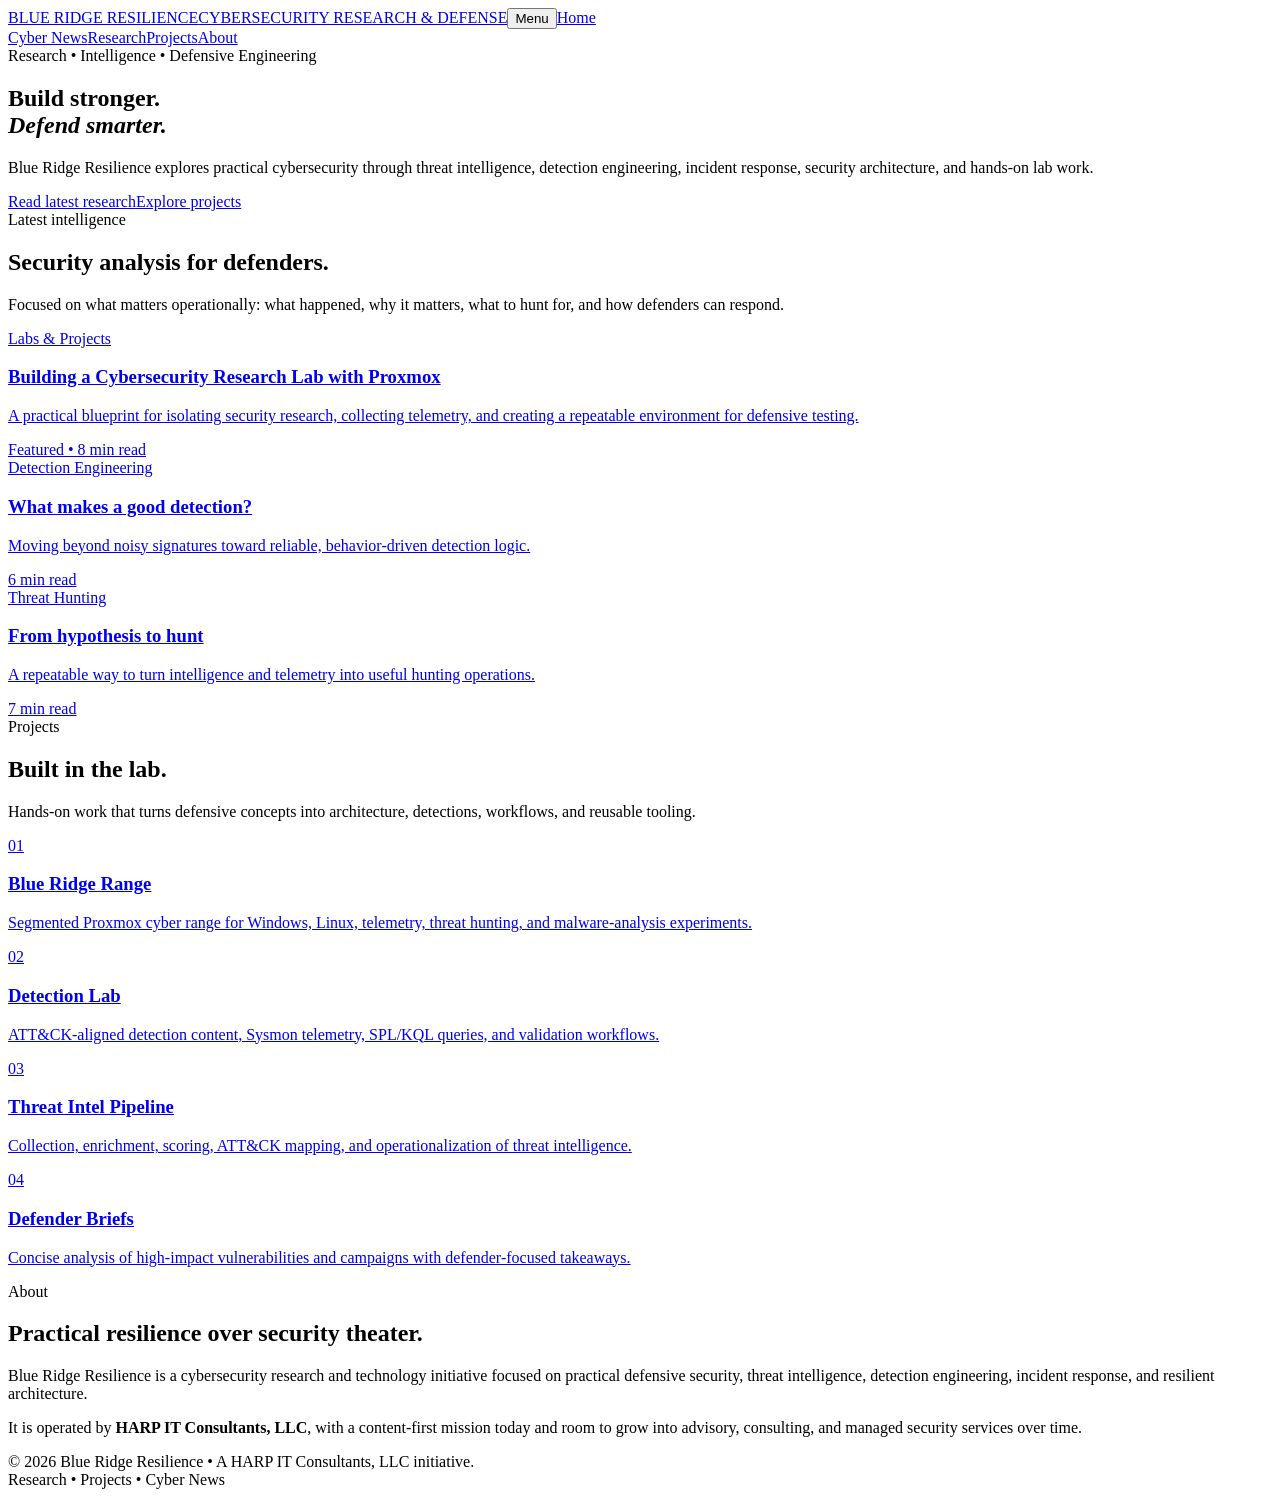
==== public/index.html @ 3194c6e3 "navupdate Updated some navigation pages." ====
<!doctype html><html lang="en"><head><meta charset="utf-8"><meta name="viewport" content="width=device-width,initial-scale=1"><meta name="description" content="Blue Ridge Resilience — cybersecurity research, threat intelligence, defensive engineering, and practical security projects."><title>Blue Ridge Resilience</title><link rel="stylesheet" href="/styles.css"></head><body>
<header class="site-header"><div class="wrap nav"><a class="brand" href="/">BLUE RIDGE RESILIENCE<span>CYBERSECURITY RESEARCH & DEFENSE</span></a><button class="menu-btn">Menu</button><a href="/">Home</a><nav class="nav-links"><a href="/blog/">Cyber News</a><a href="/blog/">Research</a><a href="/projects/">Projects</a><a href="#about">About</a></nav></div></header>
<main><section class="hero"><div class="wrap"><div class="eyebrow">Research • Intelligence • Defensive Engineering</div><h1>Build stronger.<br><em>Defend smarter.</em></h1><p>Blue Ridge Resilience explores practical cybersecurity through threat intelligence, detection engineering, incident response, security architecture, and hands-on lab work.</p><div class="actions"><a class="btn primary" href="/blog/">Read latest research</a><a class="btn" href="/projects/">Explore projects</a></div></div></section>
<section class="section"><div class="wrap"><div class="section-head"><div><div class="kicker">Latest intelligence</div><h2>Security analysis for defenders.</h2></div><p>Focused on what matters operationally: what happened, why it matters, what to hunt for, and how defenders can respond.</p></div><div class="feature"><a class="card feature-main" href="/blog/proxmox-cyber-lab.html"><span class="tag">Labs & Projects</span><h3>Building a Cybersecurity Research Lab with Proxmox</h3><p>A practical blueprint for isolating security research, collecting telemetry, and creating a repeatable environment for defensive testing.</p><div class="meta">Featured • 8 min read</div></a><div class="feature-side"><a class="card" href="/blog/detection-engineering.html"><span class="tag">Detection Engineering</span><h3>What makes a good detection?</h3><p>Moving beyond noisy signatures toward reliable, behavior-driven detection logic.</p><div class="meta">6 min read</div></a><a class="card" href="/blog/threat-hunting.html"><span class="tag">Threat Hunting</span><h3>From hypothesis to hunt</h3><p>A repeatable way to turn intelligence and telemetry into useful hunting operations.</p><div class="meta">7 min read</div></a></div></div></div></section>
<section class="section"><div class="wrap"><div class="section-head"><div><div class="kicker">Projects</div><h2>Built in the lab.</h2></div><p>Hands-on work that turns defensive concepts into architecture, detections, workflows, and reusable tooling.</p></div><div class="project-list"><a class="project" href="/projects/"><div class="num">01</div><h3>Blue Ridge Range</h3><p>Segmented Proxmox cyber range for Windows, Linux, telemetry, threat hunting, and malware-analysis experiments.</p></a><a class="project" href="/projects/"><div class="num">02</div><h3>Detection Lab</h3><p>ATT&CK-aligned detection content, Sysmon telemetry, SPL/KQL queries, and validation workflows.</p></a><a class="project" href="/projects/"><div class="num">03</div><h3>Threat Intel Pipeline</h3><p>Collection, enrichment, scoring, ATT&CK mapping, and operationalization of threat intelligence.</p></a><a class="project" href="/projects/"><div class="num">04</div><h3>Defender Briefs</h3><p>Concise analysis of high-impact vulnerabilities and campaigns with defender-focused takeaways.</p></a></div></div></section>
<section class="section about-band" id="about"><div class="wrap about-grid"><div><div class="kicker">About</div><h2>Practical resilience over security theater.</h2></div><div><p>Blue Ridge Resilience is a cybersecurity research and technology initiative focused on practical defensive security, threat intelligence, detection engineering, incident response, and resilient architecture.</p><p>It is operated by <strong>HARP IT Consultants, LLC</strong>, with a content-first mission today and room to grow into advisory, consulting, and managed security services over time.</p></div></div></section></main>
<footer class="footer"><div class="wrap footer-grid"><div>© 2026 Blue Ridge Resilience • A HARP IT Consultants, LLC initiative.</div><div>Research • Projects • Cyber News</div></div></footer><script src="/script.js"></script></body></html>
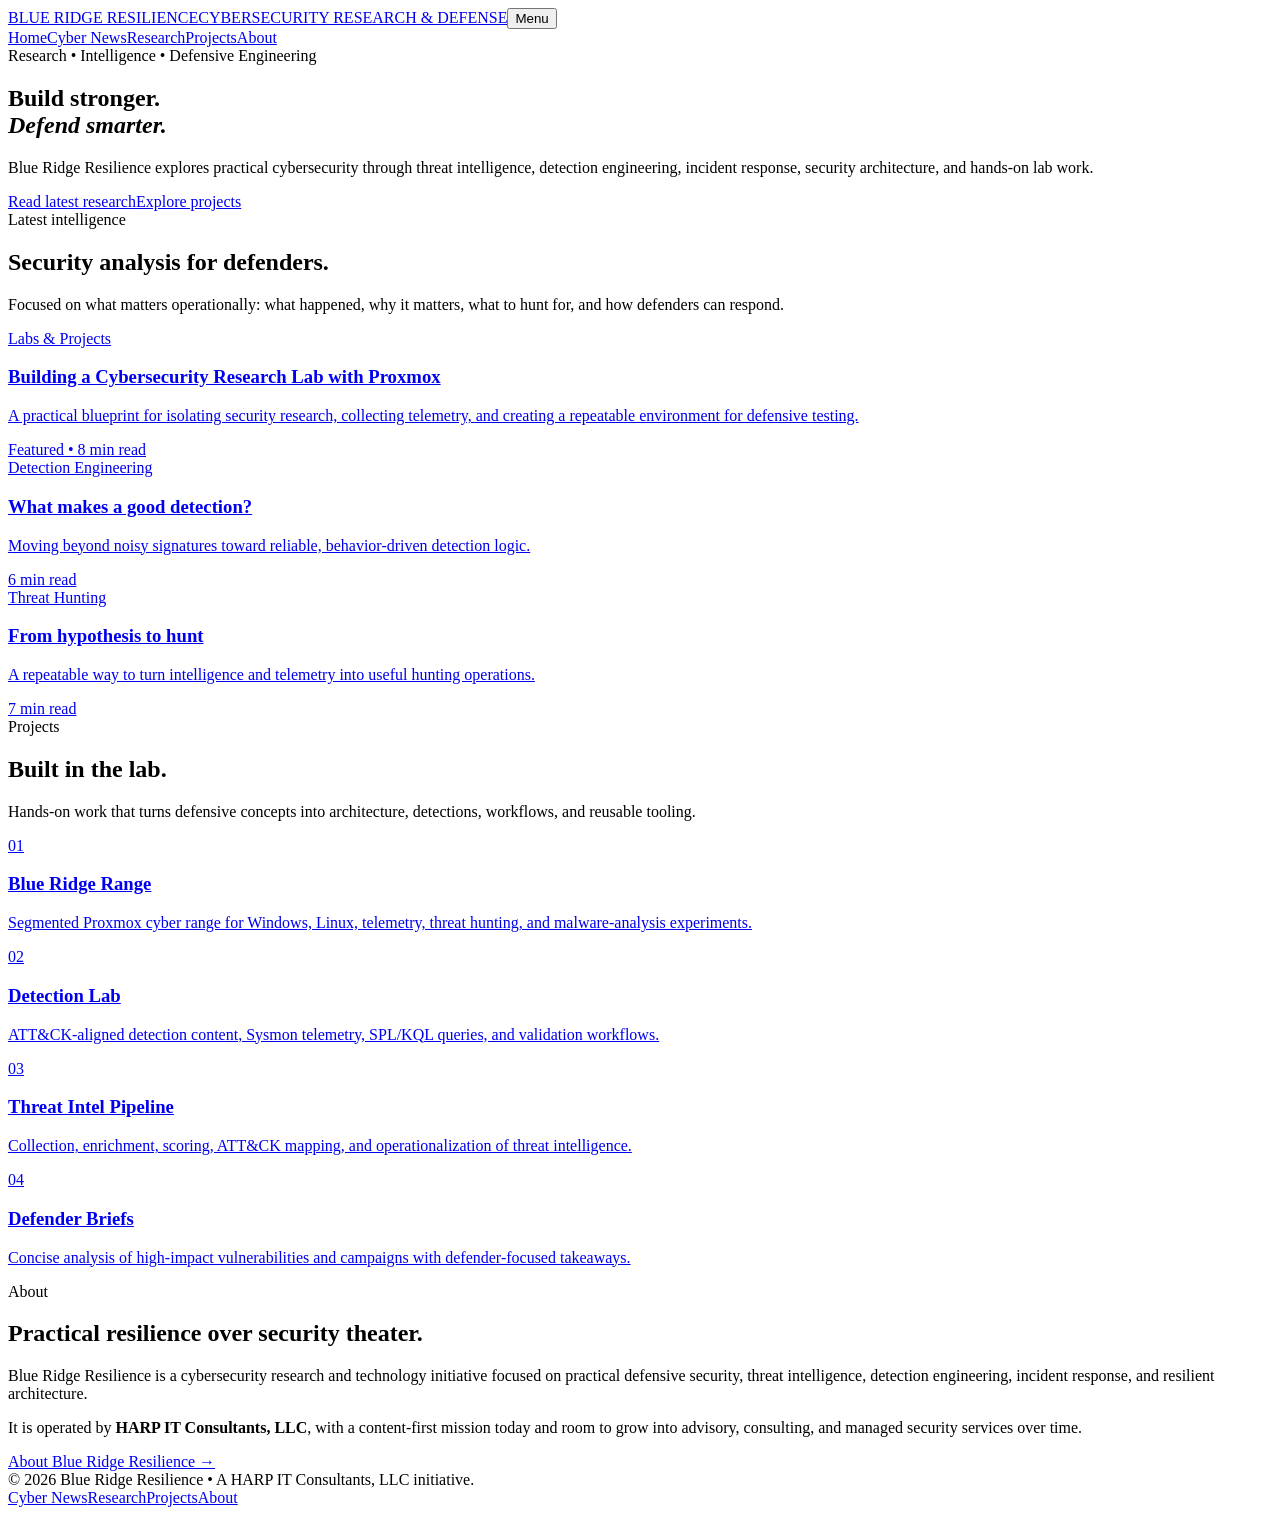
==== commit 0fe61d34: "updating site" ====
--- a/public/index.html
+++ b/public/index.html
@@ -1,7 +1,7 @@
 <!doctype html><html lang="en"><head><meta charset="utf-8"><meta name="viewport" content="width=device-width,initial-scale=1"><meta name="description" content="Blue Ridge Resilience — cybersecurity research, threat intelligence, defensive engineering, and practical security projects."><title>Blue Ridge Resilience</title><link rel="stylesheet" href="/styles.css"></head><body>
-<header class="site-header"><div class="wrap nav"><a class="brand" href="/">BLUE RIDGE RESILIENCE<span>CYBERSECURITY RESEARCH & DEFENSE</span></a><button class="menu-btn">Menu</button><a href="/">Home</a><nav class="nav-links"><a href="/blog/">Cyber News</a><a href="/blog/">Research</a><a href="/projects/">Projects</a><a href="#about">About</a></nav></div></header>
+<header class="site-header"><div class="wrap nav"><a class="brand" href="/">BLUE RIDGE RESILIENCE<span>CYBERSECURITY RESEARCH & DEFENSE</span></a><button class="menu-btn" aria-label="Toggle navigation">Menu</button><nav class="nav-links"><a class="active" href="/">Home</a><a href="/news/">Cyber News</a><a href="/blog/">Research</a><a href="/projects/">Projects</a><a href="/about/">About</a></nav></div></header>
 <main><section class="hero"><div class="wrap"><div class="eyebrow">Research • Intelligence • Defensive Engineering</div><h1>Build stronger.<br><em>Defend smarter.</em></h1><p>Blue Ridge Resilience explores practical cybersecurity through threat intelligence, detection engineering, incident response, security architecture, and hands-on lab work.</p><div class="actions"><a class="btn primary" href="/blog/">Read latest research</a><a class="btn" href="/projects/">Explore projects</a></div></div></section>
 <section class="section"><div class="wrap"><div class="section-head"><div><div class="kicker">Latest intelligence</div><h2>Security analysis for defenders.</h2></div><p>Focused on what matters operationally: what happened, why it matters, what to hunt for, and how defenders can respond.</p></div><div class="feature"><a class="card feature-main" href="/blog/proxmox-cyber-lab.html"><span class="tag">Labs & Projects</span><h3>Building a Cybersecurity Research Lab with Proxmox</h3><p>A practical blueprint for isolating security research, collecting telemetry, and creating a repeatable environment for defensive testing.</p><div class="meta">Featured • 8 min read</div></a><div class="feature-side"><a class="card" href="/blog/detection-engineering.html"><span class="tag">Detection Engineering</span><h3>What makes a good detection?</h3><p>Moving beyond noisy signatures toward reliable, behavior-driven detection logic.</p><div class="meta">6 min read</div></a><a class="card" href="/blog/threat-hunting.html"><span class="tag">Threat Hunting</span><h3>From hypothesis to hunt</h3><p>A repeatable way to turn intelligence and telemetry into useful hunting operations.</p><div class="meta">7 min read</div></a></div></div></div></section>
 <section class="section"><div class="wrap"><div class="section-head"><div><div class="kicker">Projects</div><h2>Built in the lab.</h2></div><p>Hands-on work that turns defensive concepts into architecture, detections, workflows, and reusable tooling.</p></div><div class="project-list"><a class="project" href="/projects/"><div class="num">01</div><h3>Blue Ridge Range</h3><p>Segmented Proxmox cyber range for Windows, Linux, telemetry, threat hunting, and malware-analysis experiments.</p></a><a class="project" href="/projects/"><div class="num">02</div><h3>Detection Lab</h3><p>ATT&CK-aligned detection content, Sysmon telemetry, SPL/KQL queries, and validation workflows.</p></a><a class="project" href="/projects/"><div class="num">03</div><h3>Threat Intel Pipeline</h3><p>Collection, enrichment, scoring, ATT&CK mapping, and operationalization of threat intelligence.</p></a><a class="project" href="/projects/"><div class="num">04</div><h3>Defender Briefs</h3><p>Concise analysis of high-impact vulnerabilities and campaigns with defender-focused takeaways.</p></a></div></div></section>
-<section class="section about-band" id="about"><div class="wrap about-grid"><div><div class="kicker">About</div><h2>Practical resilience over security theater.</h2></div><div><p>Blue Ridge Resilience is a cybersecurity research and technology initiative focused on practical defensive security, threat intelligence, detection engineering, incident response, and resilient architecture.</p><p>It is operated by <strong>HARP IT Consultants, LLC</strong>, with a content-first mission today and room to grow into advisory, consulting, and managed security services over time.</p></div></div></section></main>
-<footer class="footer"><div class="wrap footer-grid"><div>© 2026 Blue Ridge Resilience • A HARP IT Consultants, LLC initiative.</div><div>Research • Projects • Cyber News</div></div></footer><script src="/script.js"></script></body></html>
+<section class="section about-band"><div class="wrap about-grid"><div><div class="kicker">About</div><h2>Practical resilience over security theater.</h2></div><div><p>Blue Ridge Resilience is a cybersecurity research and technology initiative focused on practical defensive security, threat intelligence, detection engineering, incident response, and resilient architecture.</p><p>It is operated by <strong>HARP IT Consultants, LLC</strong>, with a content-first mission today and room to grow into advisory, consulting, and managed security services over time.</p><a class="read-more" href="/about/">About Blue Ridge Resilience →</a></div></div></section></main>
+<footer class="footer"><div class="wrap footer-grid"><div>© 2026 Blue Ridge Resilience • A HARP IT Consultants, LLC initiative.</div><div class="footer-links"><a href="/news/">Cyber News</a><a href="/blog/">Research</a><a href="/projects/">Projects</a><a href="/about/">About</a></div></div></footer><script src="/script.js"></script></body></html>
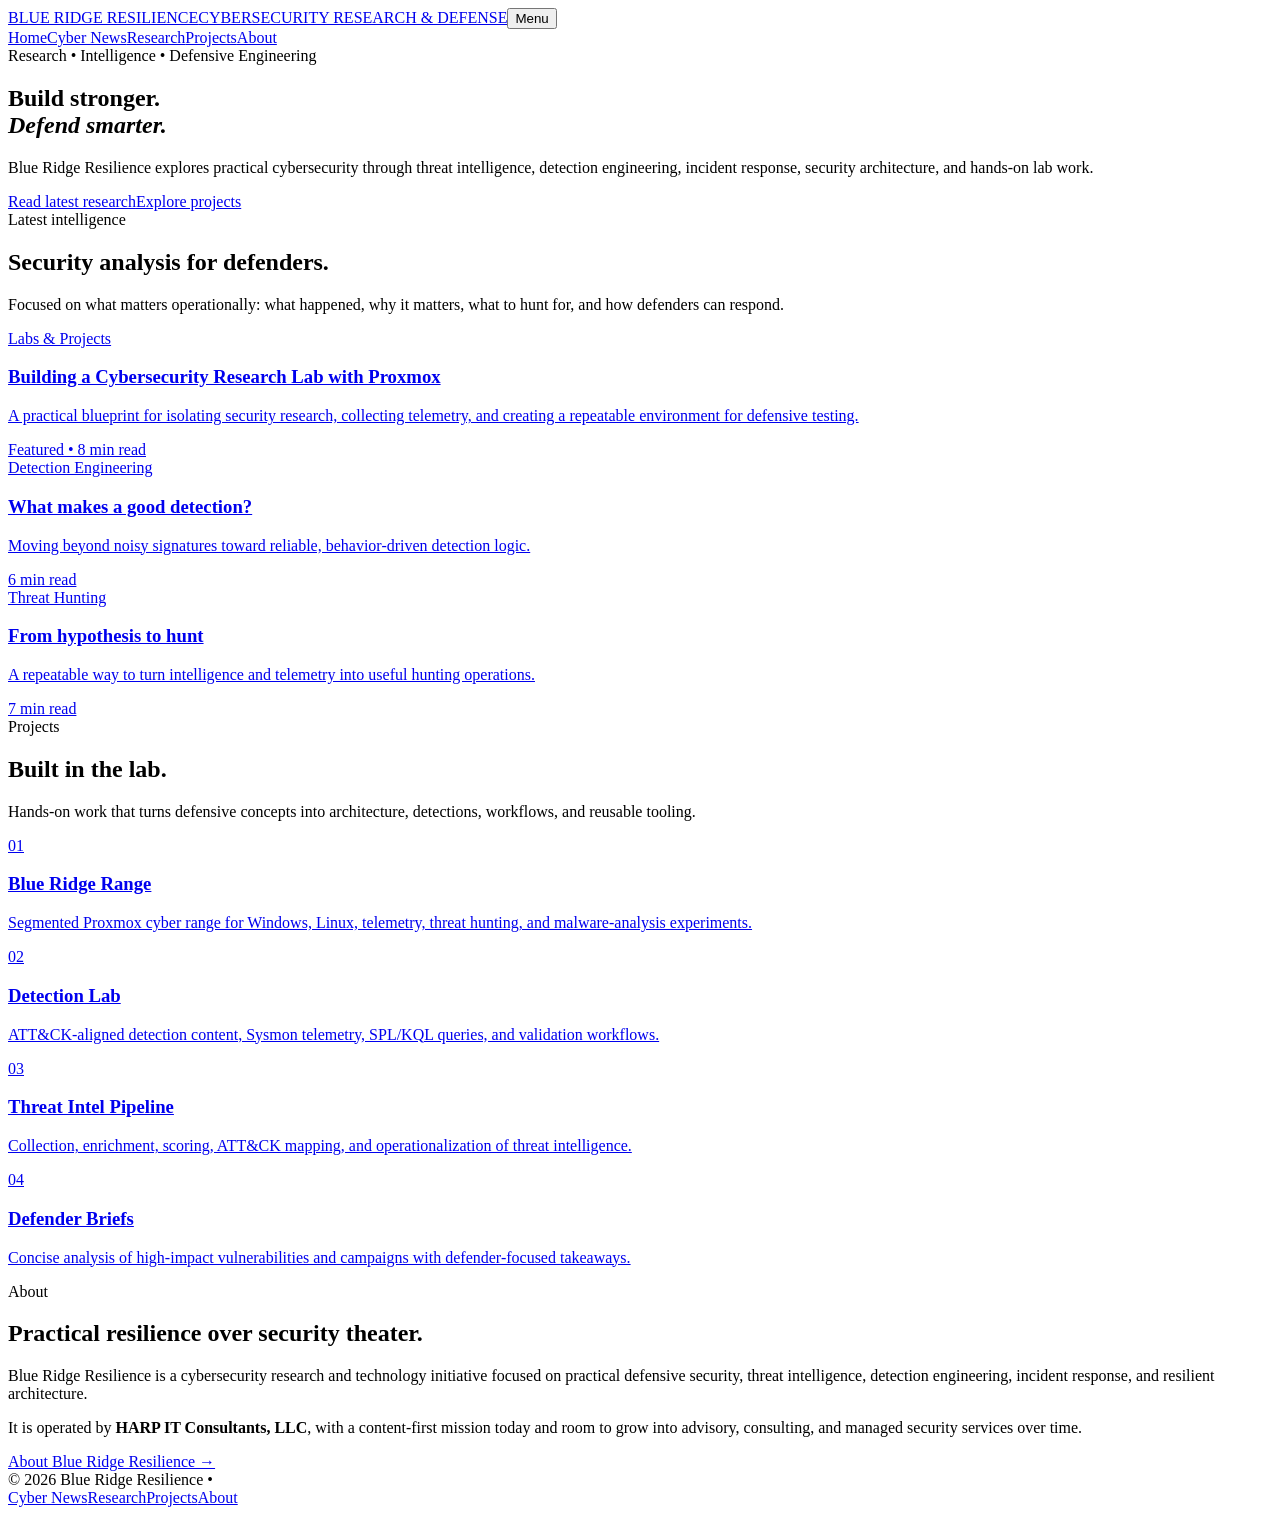
==== commit be25e5f9: "remove Harp" ====
--- a/public/index.html
+++ b/public/index.html
@@ -4,4 +4,4 @@
 <section class="section"><div class="wrap"><div class="section-head"><div><div class="kicker">Latest intelligence</div><h2>Security analysis for defenders.</h2></div><p>Focused on what matters operationally: what happened, why it matters, what to hunt for, and how defenders can respond.</p></div><div class="feature"><a class="card feature-main" href="/blog/proxmox-cyber-lab.html"><span class="tag">Labs & Projects</span><h3>Building a Cybersecurity Research Lab with Proxmox</h3><p>A practical blueprint for isolating security research, collecting telemetry, and creating a repeatable environment for defensive testing.</p><div class="meta">Featured • 8 min read</div></a><div class="feature-side"><a class="card" href="/blog/detection-engineering.html"><span class="tag">Detection Engineering</span><h3>What makes a good detection?</h3><p>Moving beyond noisy signatures toward reliable, behavior-driven detection logic.</p><div class="meta">6 min read</div></a><a class="card" href="/blog/threat-hunting.html"><span class="tag">Threat Hunting</span><h3>From hypothesis to hunt</h3><p>A repeatable way to turn intelligence and telemetry into useful hunting operations.</p><div class="meta">7 min read</div></a></div></div></div></section>
 <section class="section"><div class="wrap"><div class="section-head"><div><div class="kicker">Projects</div><h2>Built in the lab.</h2></div><p>Hands-on work that turns defensive concepts into architecture, detections, workflows, and reusable tooling.</p></div><div class="project-list"><a class="project" href="/projects/"><div class="num">01</div><h3>Blue Ridge Range</h3><p>Segmented Proxmox cyber range for Windows, Linux, telemetry, threat hunting, and malware-analysis experiments.</p></a><a class="project" href="/projects/"><div class="num">02</div><h3>Detection Lab</h3><p>ATT&CK-aligned detection content, Sysmon telemetry, SPL/KQL queries, and validation workflows.</p></a><a class="project" href="/projects/"><div class="num">03</div><h3>Threat Intel Pipeline</h3><p>Collection, enrichment, scoring, ATT&CK mapping, and operationalization of threat intelligence.</p></a><a class="project" href="/projects/"><div class="num">04</div><h3>Defender Briefs</h3><p>Concise analysis of high-impact vulnerabilities and campaigns with defender-focused takeaways.</p></a></div></div></section>
 <section class="section about-band"><div class="wrap about-grid"><div><div class="kicker">About</div><h2>Practical resilience over security theater.</h2></div><div><p>Blue Ridge Resilience is a cybersecurity research and technology initiative focused on practical defensive security, threat intelligence, detection engineering, incident response, and resilient architecture.</p><p>It is operated by <strong>HARP IT Consultants, LLC</strong>, with a content-first mission today and room to grow into advisory, consulting, and managed security services over time.</p><a class="read-more" href="/about/">About Blue Ridge Resilience →</a></div></div></section></main>
-<footer class="footer"><div class="wrap footer-grid"><div>© 2026 Blue Ridge Resilience • A HARP IT Consultants, LLC initiative.</div><div class="footer-links"><a href="/news/">Cyber News</a><a href="/blog/">Research</a><a href="/projects/">Projects</a><a href="/about/">About</a></div></div></footer><script src="/script.js"></script></body></html>
+<footer class="footer"><div class="wrap footer-grid"><div>© 2026 Blue Ridge Resilience •</div><div class="footer-links"><a href="/news/">Cyber News</a><a href="/blog/">Research</a><a href="/projects/">Projects</a><a href="/about/">About</a></div></div></footer><script src="/script.js"></script></body></html>
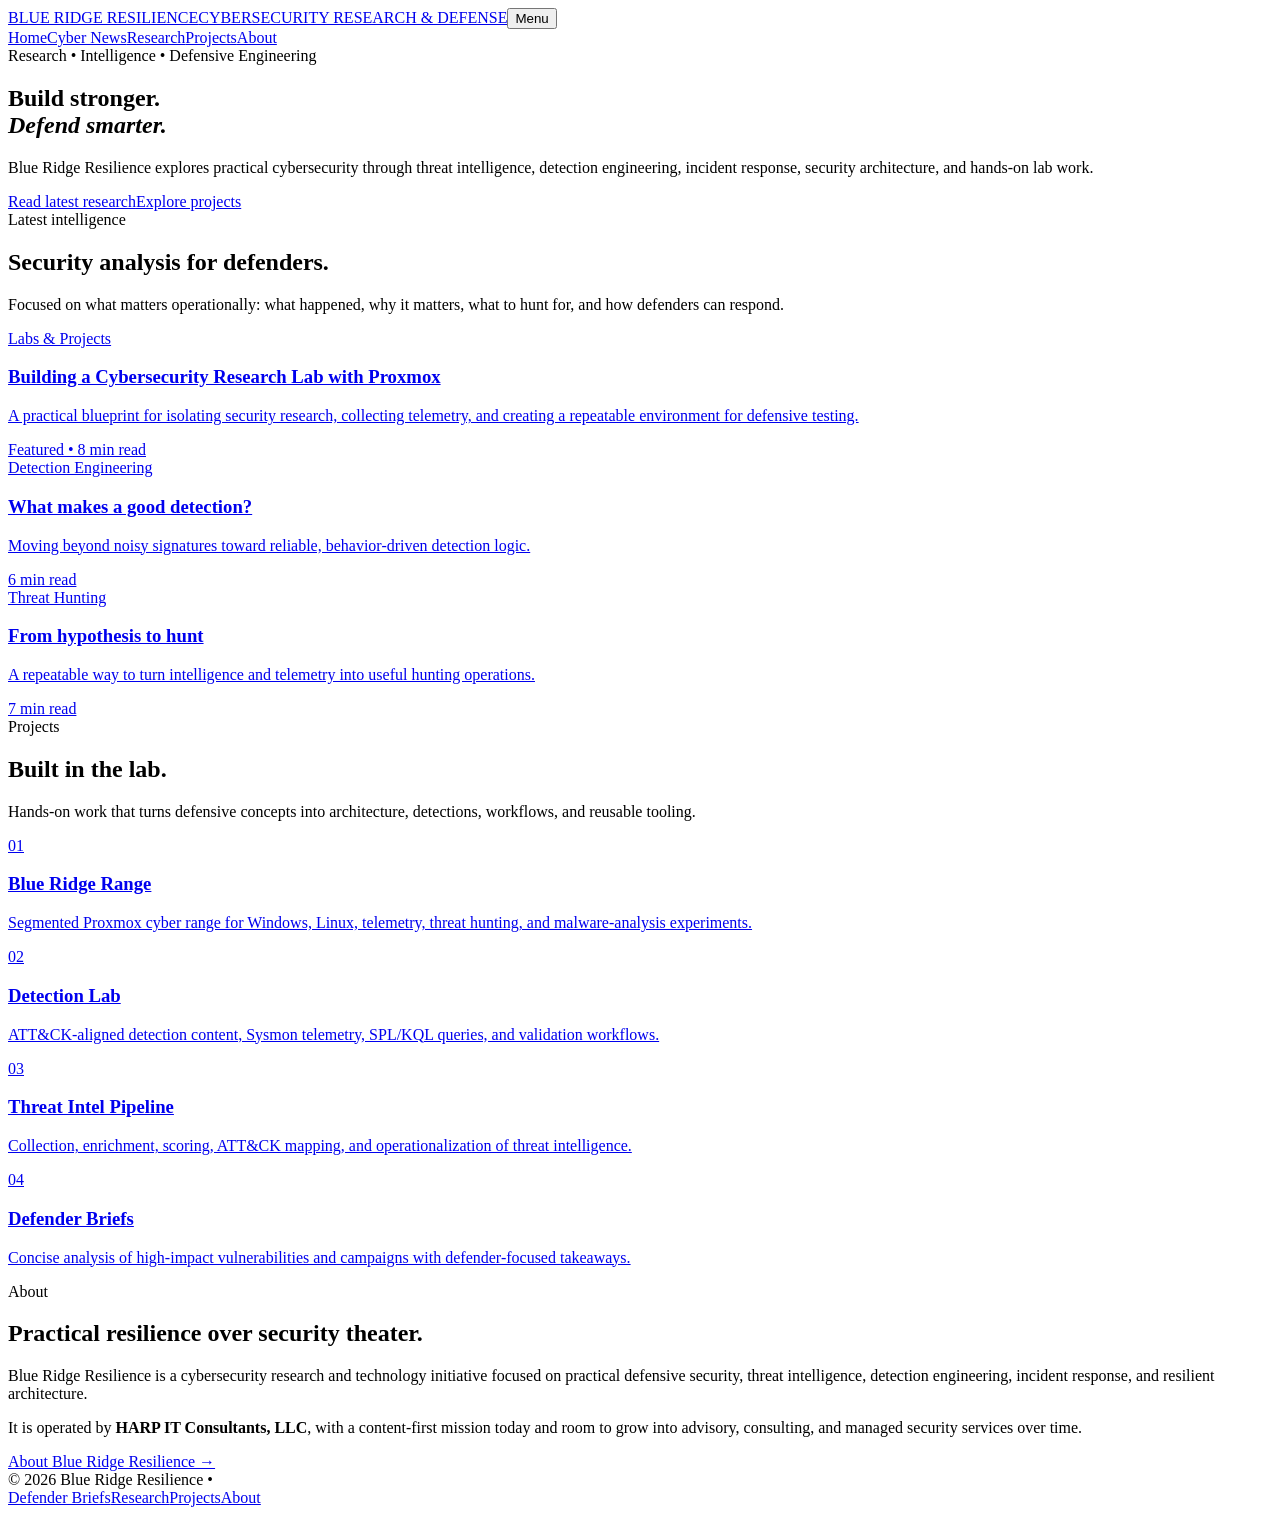
==== commit a62e3262: "CyberNews Updates to Breifs" ====
--- a/public/index.html
+++ b/public/index.html
@@ -4,4 +4,4 @@
 <section class="section"><div class="wrap"><div class="section-head"><div><div class="kicker">Latest intelligence</div><h2>Security analysis for defenders.</h2></div><p>Focused on what matters operationally: what happened, why it matters, what to hunt for, and how defenders can respond.</p></div><div class="feature"><a class="card feature-main" href="/blog/proxmox-cyber-lab.html"><span class="tag">Labs & Projects</span><h3>Building a Cybersecurity Research Lab with Proxmox</h3><p>A practical blueprint for isolating security research, collecting telemetry, and creating a repeatable environment for defensive testing.</p><div class="meta">Featured • 8 min read</div></a><div class="feature-side"><a class="card" href="/blog/detection-engineering.html"><span class="tag">Detection Engineering</span><h3>What makes a good detection?</h3><p>Moving beyond noisy signatures toward reliable, behavior-driven detection logic.</p><div class="meta">6 min read</div></a><a class="card" href="/blog/threat-hunting.html"><span class="tag">Threat Hunting</span><h3>From hypothesis to hunt</h3><p>A repeatable way to turn intelligence and telemetry into useful hunting operations.</p><div class="meta">7 min read</div></a></div></div></div></section>
 <section class="section"><div class="wrap"><div class="section-head"><div><div class="kicker">Projects</div><h2>Built in the lab.</h2></div><p>Hands-on work that turns defensive concepts into architecture, detections, workflows, and reusable tooling.</p></div><div class="project-list"><a class="project" href="/projects/"><div class="num">01</div><h3>Blue Ridge Range</h3><p>Segmented Proxmox cyber range for Windows, Linux, telemetry, threat hunting, and malware-analysis experiments.</p></a><a class="project" href="/projects/"><div class="num">02</div><h3>Detection Lab</h3><p>ATT&CK-aligned detection content, Sysmon telemetry, SPL/KQL queries, and validation workflows.</p></a><a class="project" href="/projects/"><div class="num">03</div><h3>Threat Intel Pipeline</h3><p>Collection, enrichment, scoring, ATT&CK mapping, and operationalization of threat intelligence.</p></a><a class="project" href="/projects/"><div class="num">04</div><h3>Defender Briefs</h3><p>Concise analysis of high-impact vulnerabilities and campaigns with defender-focused takeaways.</p></a></div></div></section>
 <section class="section about-band"><div class="wrap about-grid"><div><div class="kicker">About</div><h2>Practical resilience over security theater.</h2></div><div><p>Blue Ridge Resilience is a cybersecurity research and technology initiative focused on practical defensive security, threat intelligence, detection engineering, incident response, and resilient architecture.</p><p>It is operated by <strong>HARP IT Consultants, LLC</strong>, with a content-first mission today and room to grow into advisory, consulting, and managed security services over time.</p><a class="read-more" href="/about/">About Blue Ridge Resilience →</a></div></div></section></main>
-<footer class="footer"><div class="wrap footer-grid"><div>© 2026 Blue Ridge Resilience •</div><div class="footer-links"><a href="/news/">Cyber News</a><a href="/blog/">Research</a><a href="/projects/">Projects</a><a href="/about/">About</a></div></div></footer><script src="/script.js"></script></body></html>
+<footer class="footer"><div class="wrap footer-grid"><div>© 2026 Blue Ridge Resilience •</div><div class="footer-links"><a href="/briefs/">Defender Briefs</a><a href="/blog/">Research</a><a href="/projects/">Projects</a><a href="/about/">About</a></div></div></footer><script src="/script.js"></script></body></html>
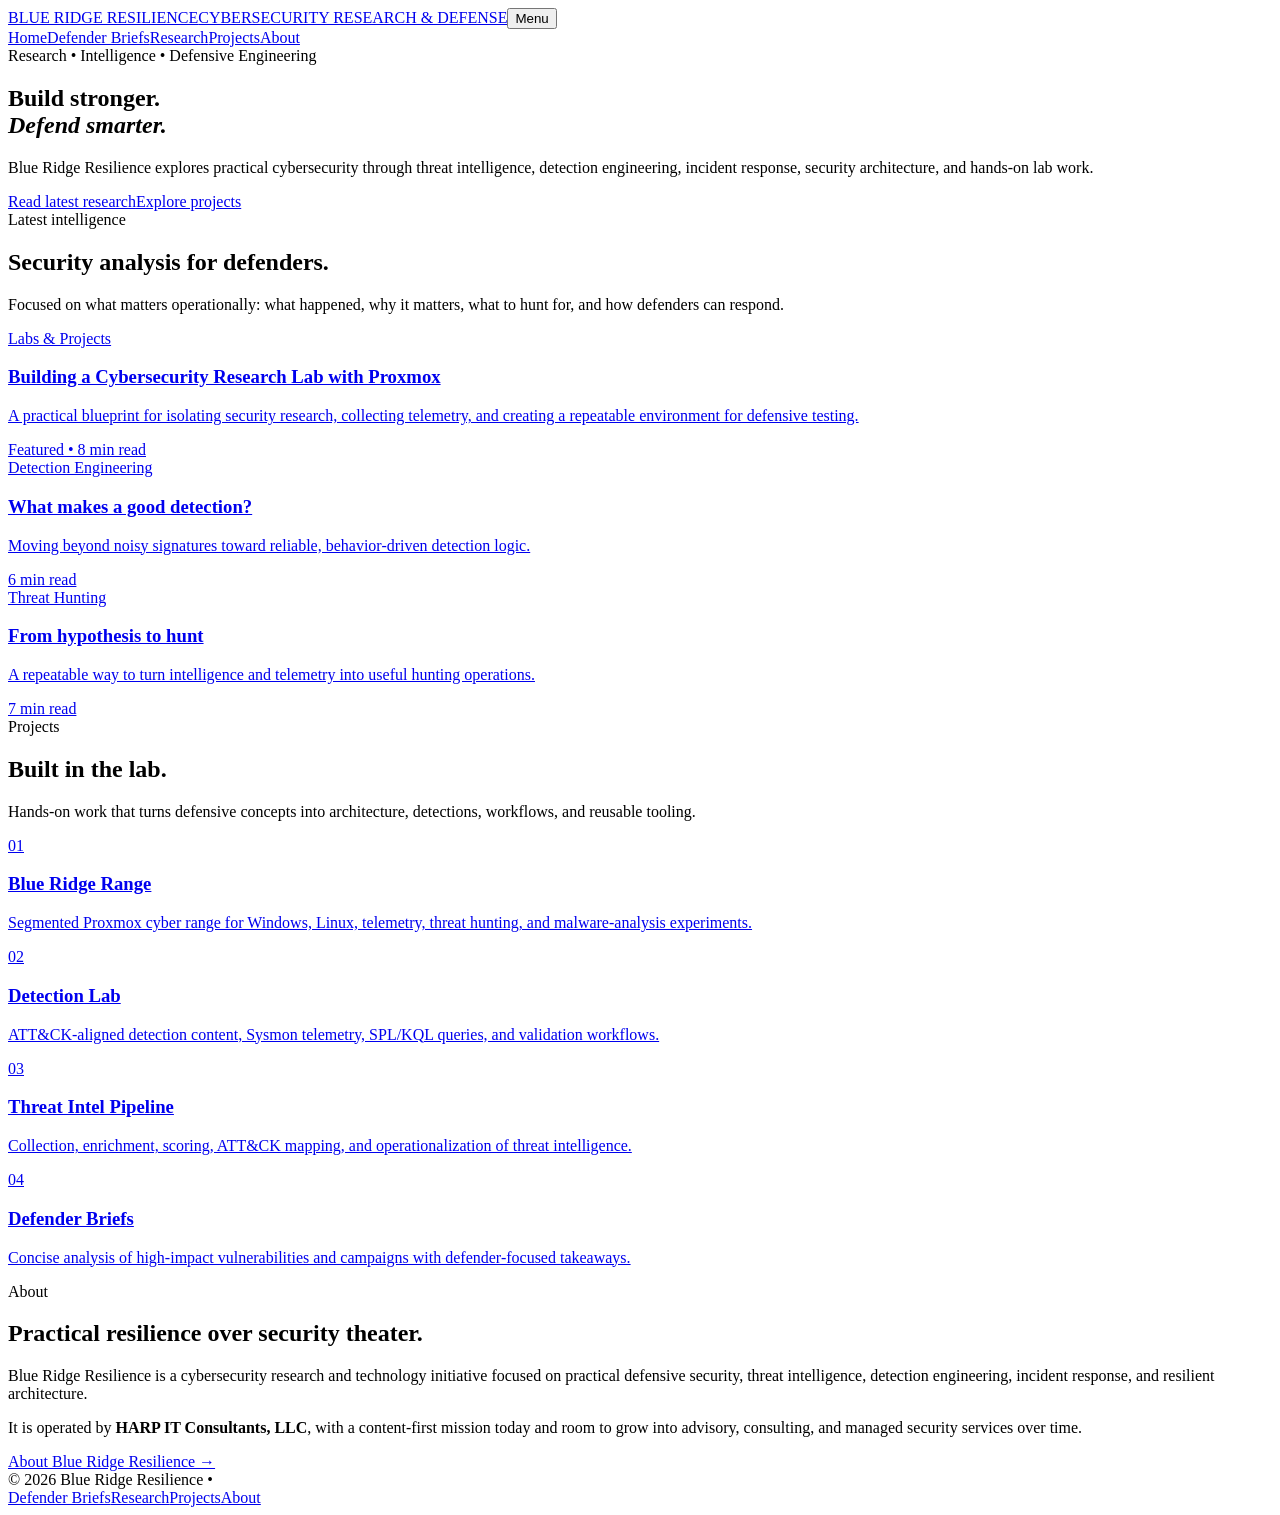
==== commit 4bff1a29: "again-cybernews" ====
--- a/public/index.html
+++ b/public/index.html
@@ -1,5 +1,5 @@
 <!doctype html><html lang="en"><head><meta charset="utf-8"><meta name="viewport" content="width=device-width,initial-scale=1"><meta name="description" content="Blue Ridge Resilience — cybersecurity research, threat intelligence, defensive engineering, and practical security projects."><title>Blue Ridge Resilience</title><link rel="stylesheet" href="/styles.css"></head><body>
-<header class="site-header"><div class="wrap nav"><a class="brand" href="/">BLUE RIDGE RESILIENCE<span>CYBERSECURITY RESEARCH & DEFENSE</span></a><button class="menu-btn" aria-label="Toggle navigation">Menu</button><nav class="nav-links"><a class="active" href="/">Home</a><a href="/news/">Cyber News</a><a href="/blog/">Research</a><a href="/projects/">Projects</a><a href="/about/">About</a></nav></div></header>
+<header class="site-header"><div class="wrap nav"><a class="brand" href="/">BLUE RIDGE RESILIENCE<span>CYBERSECURITY RESEARCH & DEFENSE</span></a><button class="menu-btn" aria-label="Toggle navigation">Menu</button><nav class="nav-links"><a class="active" href="/">Home</a><a href="/briefs/">Defender Briefs</a><a href="/blog/">Research</a><a href="/projects/">Projects</a><a href="/about/">About</a></nav></div></header>
 <main><section class="hero"><div class="wrap"><div class="eyebrow">Research • Intelligence • Defensive Engineering</div><h1>Build stronger.<br><em>Defend smarter.</em></h1><p>Blue Ridge Resilience explores practical cybersecurity through threat intelligence, detection engineering, incident response, security architecture, and hands-on lab work.</p><div class="actions"><a class="btn primary" href="/blog/">Read latest research</a><a class="btn" href="/projects/">Explore projects</a></div></div></section>
 <section class="section"><div class="wrap"><div class="section-head"><div><div class="kicker">Latest intelligence</div><h2>Security analysis for defenders.</h2></div><p>Focused on what matters operationally: what happened, why it matters, what to hunt for, and how defenders can respond.</p></div><div class="feature"><a class="card feature-main" href="/blog/proxmox-cyber-lab.html"><span class="tag">Labs & Projects</span><h3>Building a Cybersecurity Research Lab with Proxmox</h3><p>A practical blueprint for isolating security research, collecting telemetry, and creating a repeatable environment for defensive testing.</p><div class="meta">Featured • 8 min read</div></a><div class="feature-side"><a class="card" href="/blog/detection-engineering.html"><span class="tag">Detection Engineering</span><h3>What makes a good detection?</h3><p>Moving beyond noisy signatures toward reliable, behavior-driven detection logic.</p><div class="meta">6 min read</div></a><a class="card" href="/blog/threat-hunting.html"><span class="tag">Threat Hunting</span><h3>From hypothesis to hunt</h3><p>A repeatable way to turn intelligence and telemetry into useful hunting operations.</p><div class="meta">7 min read</div></a></div></div></div></section>
 <section class="section"><div class="wrap"><div class="section-head"><div><div class="kicker">Projects</div><h2>Built in the lab.</h2></div><p>Hands-on work that turns defensive concepts into architecture, detections, workflows, and reusable tooling.</p></div><div class="project-list"><a class="project" href="/projects/"><div class="num">01</div><h3>Blue Ridge Range</h3><p>Segmented Proxmox cyber range for Windows, Linux, telemetry, threat hunting, and malware-analysis experiments.</p></a><a class="project" href="/projects/"><div class="num">02</div><h3>Detection Lab</h3><p>ATT&CK-aligned detection content, Sysmon telemetry, SPL/KQL queries, and validation workflows.</p></a><a class="project" href="/projects/"><div class="num">03</div><h3>Threat Intel Pipeline</h3><p>Collection, enrichment, scoring, ATT&CK mapping, and operationalization of threat intelligence.</p></a><a class="project" href="/projects/"><div class="num">04</div><h3>Defender Briefs</h3><p>Concise analysis of high-impact vulnerabilities and campaigns with defender-focused takeaways.</p></a></div></div></section>
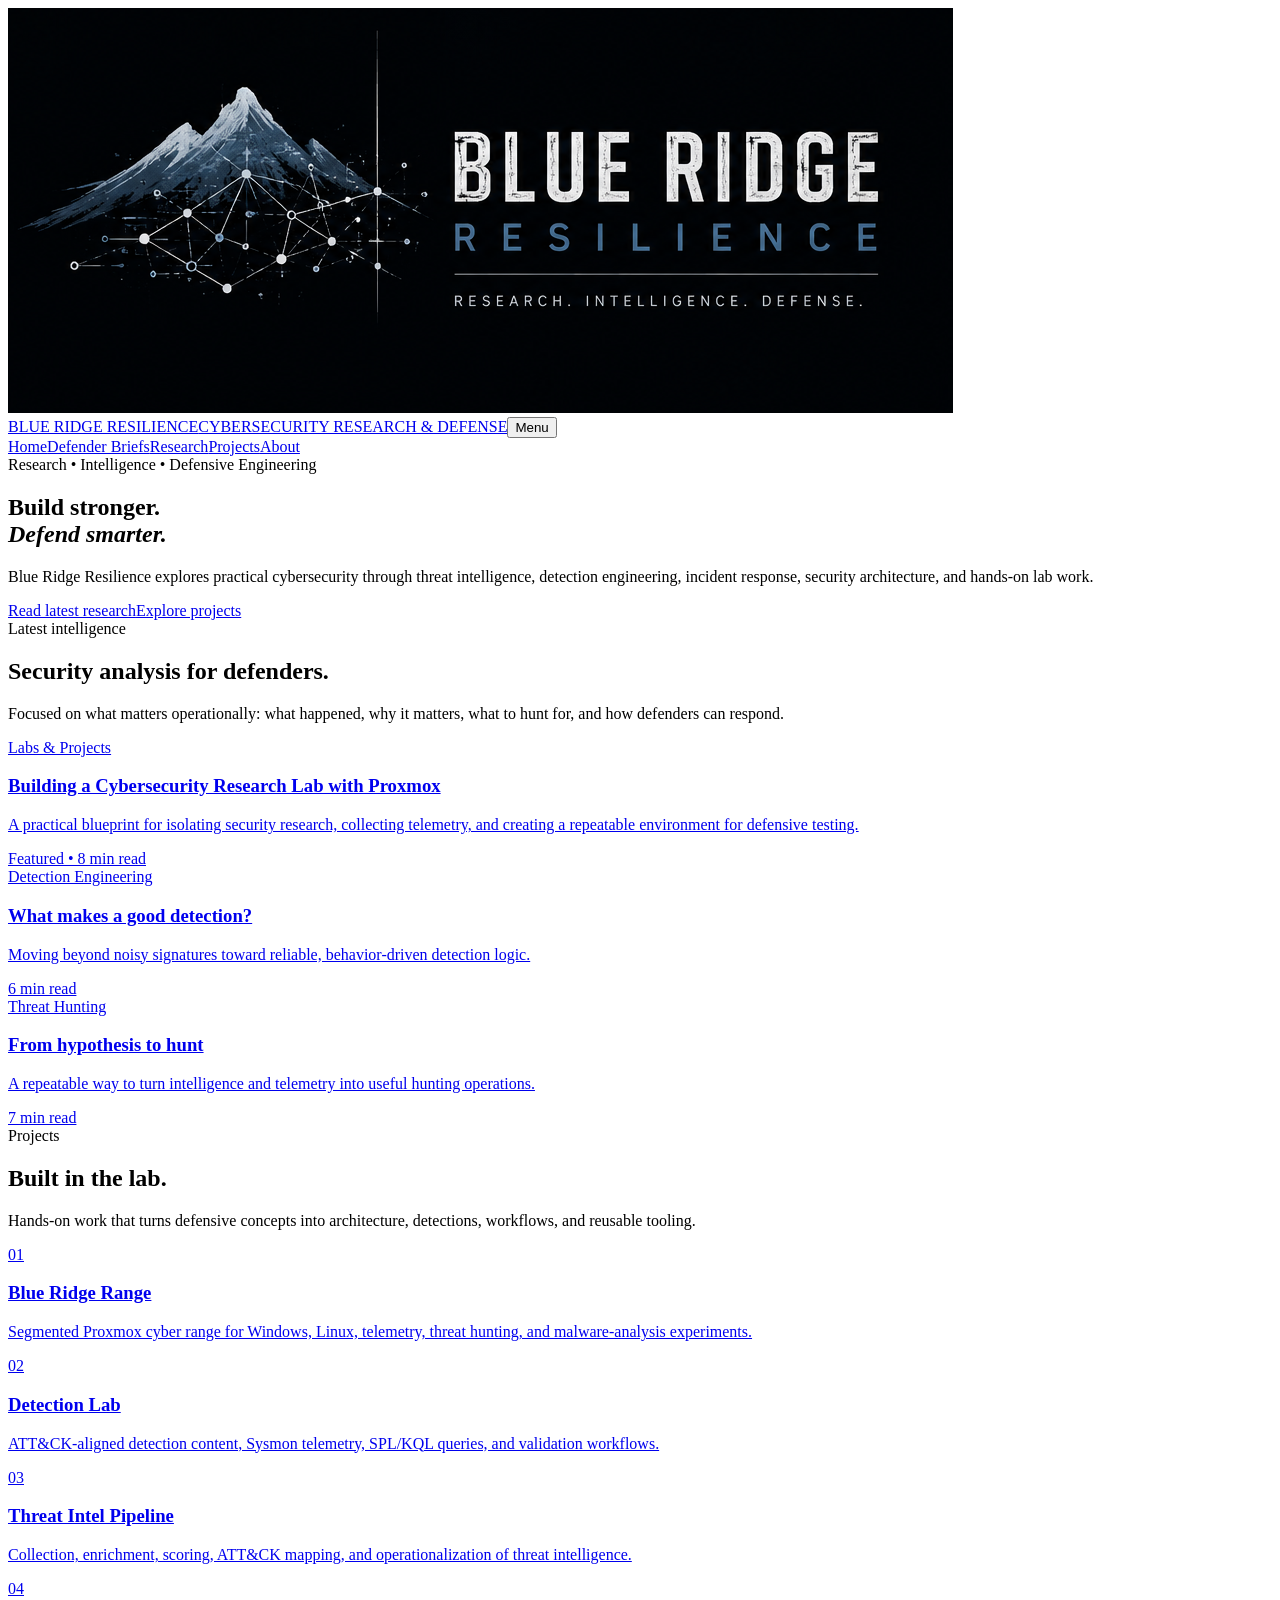
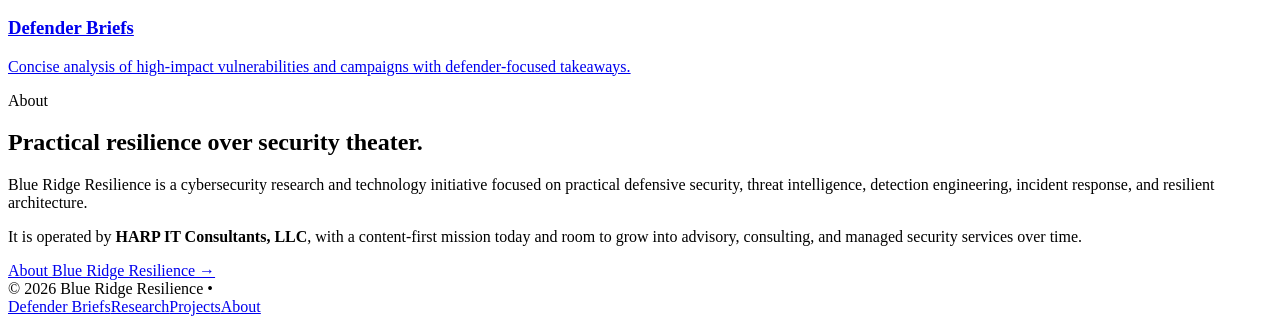
==== commit 690c88da: "images" ====
--- a/public/index.html
+++ b/public/index.html
@@ -1,4 +1,7 @@
-<!doctype html><html lang="en"><head><meta charset="utf-8"><meta name="viewport" content="width=device-width,initial-scale=1"><meta name="description" content="Blue Ridge Resilience — cybersecurity research, threat intelligence, defensive engineering, and practical security projects."><title>Blue Ridge Resilience</title><link rel="stylesheet" href="/styles.css"></head><body>
+<!doctype html><img
+  src="/images/brand/primary-horizontal-concept.png"
+  alt="Blue Ridge Resilience"
+><html lang="en"><head><meta charset="utf-8"><meta name="viewport" content="width=device-width,initial-scale=1"><meta name="description" content="Blue Ridge Resilience — cybersecurity research, threat intelligence, defensive engineering, and practical security projects."><title>Blue Ridge Resilience</title><link rel="stylesheet" href="/styles.css"></head><body>
 <header class="site-header"><div class="wrap nav"><a class="brand" href="/">BLUE RIDGE RESILIENCE<span>CYBERSECURITY RESEARCH & DEFENSE</span></a><button class="menu-btn" aria-label="Toggle navigation">Menu</button><nav class="nav-links"><a class="active" href="/">Home</a><a href="/briefs/">Defender Briefs</a><a href="/blog/">Research</a><a href="/projects/">Projects</a><a href="/about/">About</a></nav></div></header>
 <main><section class="hero"><div class="wrap"><div class="eyebrow">Research • Intelligence • Defensive Engineering</div><h1>Build stronger.<br><em>Defend smarter.</em></h1><p>Blue Ridge Resilience explores practical cybersecurity through threat intelligence, detection engineering, incident response, security architecture, and hands-on lab work.</p><div class="actions"><a class="btn primary" href="/blog/">Read latest research</a><a class="btn" href="/projects/">Explore projects</a></div></div></section>
 <section class="section"><div class="wrap"><div class="section-head"><div><div class="kicker">Latest intelligence</div><h2>Security analysis for defenders.</h2></div><p>Focused on what matters operationally: what happened, why it matters, what to hunt for, and how defenders can respond.</p></div><div class="feature"><a class="card feature-main" href="/blog/proxmox-cyber-lab.html"><span class="tag">Labs & Projects</span><h3>Building a Cybersecurity Research Lab with Proxmox</h3><p>A practical blueprint for isolating security research, collecting telemetry, and creating a repeatable environment for defensive testing.</p><div class="meta">Featured • 8 min read</div></a><div class="feature-side"><a class="card" href="/blog/detection-engineering.html"><span class="tag">Detection Engineering</span><h3>What makes a good detection?</h3><p>Moving beyond noisy signatures toward reliable, behavior-driven detection logic.</p><div class="meta">6 min read</div></a><a class="card" href="/blog/threat-hunting.html"><span class="tag">Threat Hunting</span><h3>From hypothesis to hunt</h3><p>A repeatable way to turn intelligence and telemetry into useful hunting operations.</p><div class="meta">7 min read</div></a></div></div></div></section>
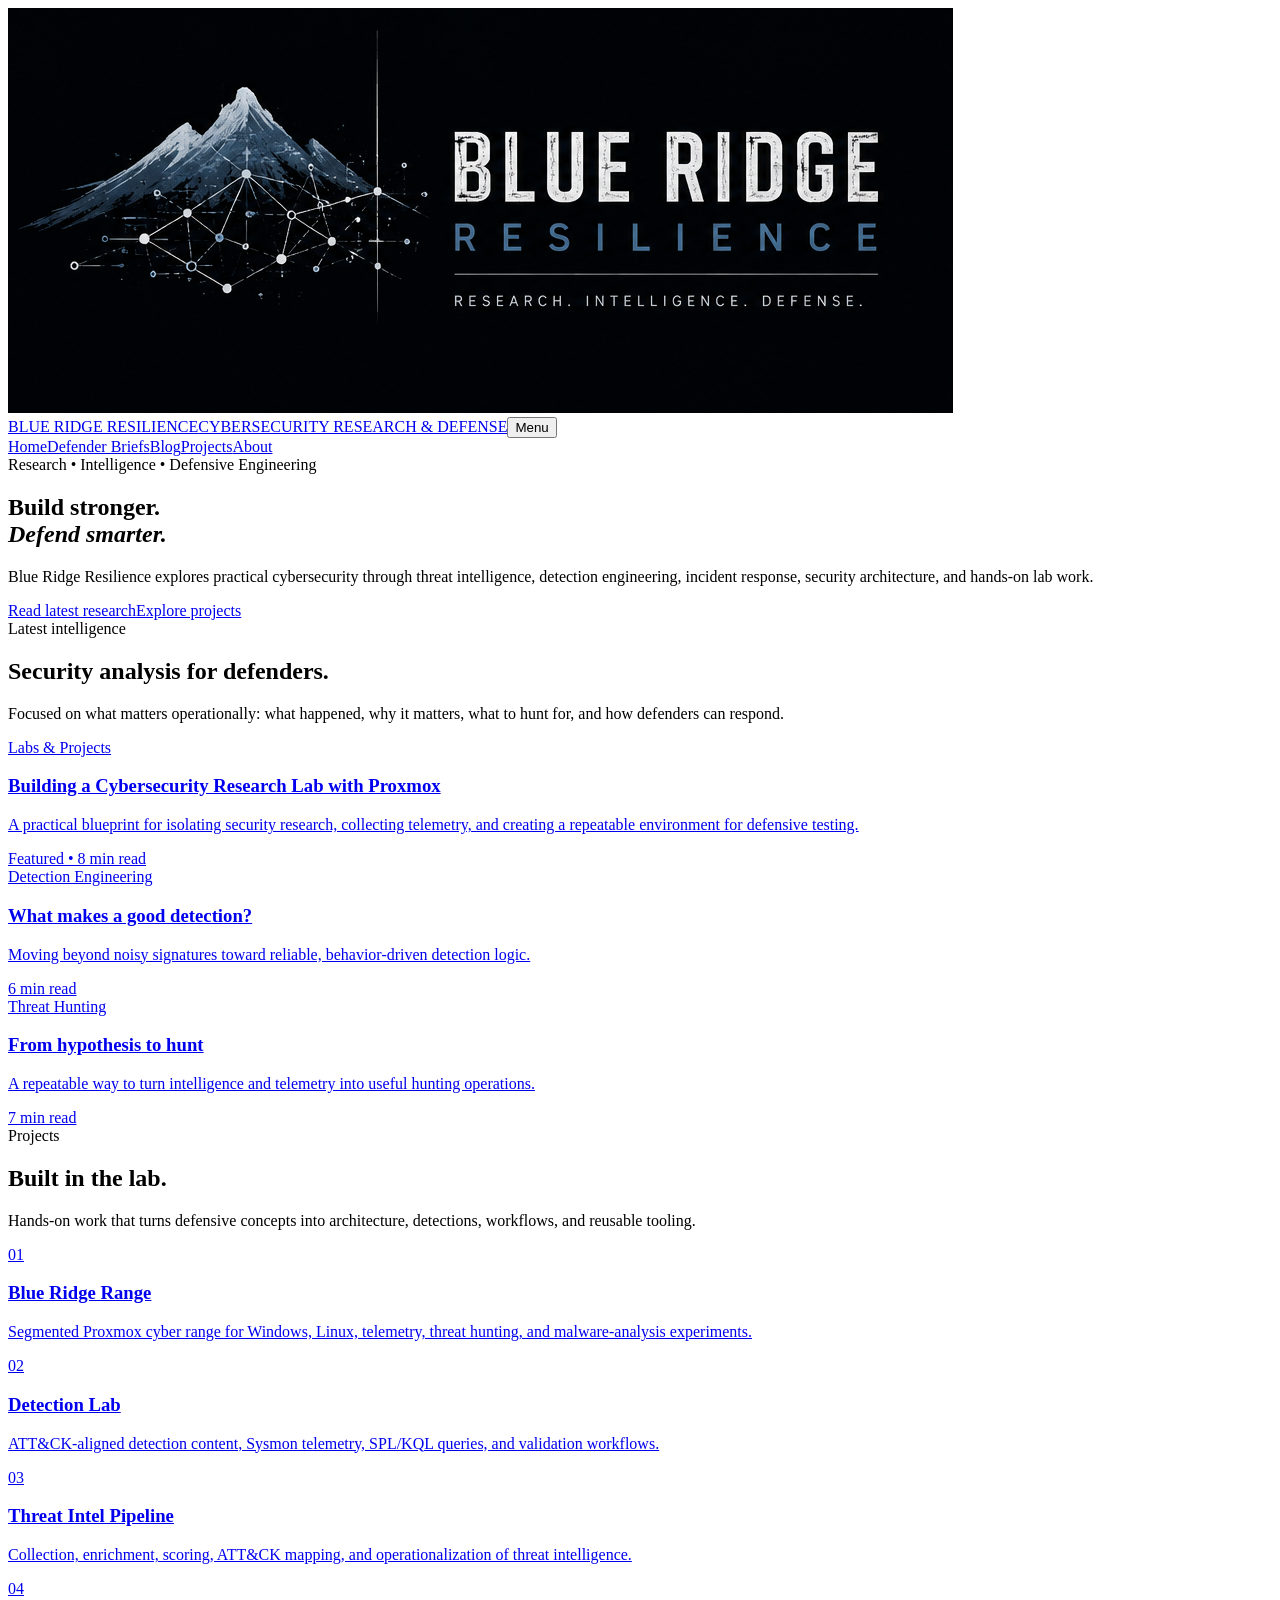
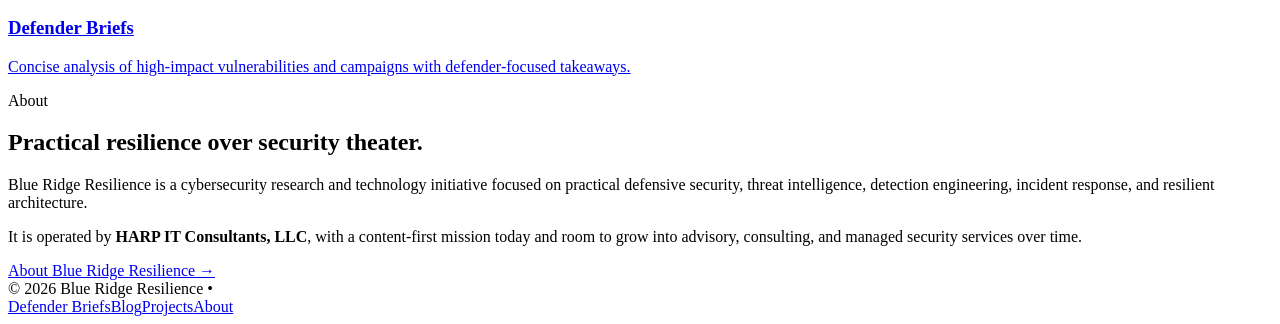
==== commit c0874c71: "Update Nav" ====
--- a/public/index.html
+++ b/public/index.html
@@ -2,9 +2,9 @@
   src="/images/brand/primary-horizontal-concept.png"
   alt="Blue Ridge Resilience"
 ><html lang="en"><head><meta charset="utf-8"><meta name="viewport" content="width=device-width,initial-scale=1"><meta name="description" content="Blue Ridge Resilience — cybersecurity research, threat intelligence, defensive engineering, and practical security projects."><title>Blue Ridge Resilience</title><link rel="stylesheet" href="/styles.css"></head><body>
-<header class="site-header"><div class="wrap nav"><a class="brand" href="/">BLUE RIDGE RESILIENCE<span>CYBERSECURITY RESEARCH & DEFENSE</span></a><button class="menu-btn" aria-label="Toggle navigation">Menu</button><nav class="nav-links"><a class="active" href="/">Home</a><a href="/briefs/">Defender Briefs</a><a href="/blog/">Research</a><a href="/projects/">Projects</a><a href="/about/">About</a></nav></div></header>
+<header class="site-header"><div class="wrap nav"><a class="brand" href="/">BLUE RIDGE RESILIENCE<span>CYBERSECURITY RESEARCH & DEFENSE</span></a><button class="menu-btn" aria-label="Toggle navigation">Menu</button><nav class="nav-links"><a class="active" href="/">Home</a><a href="/briefs/">Defender Briefs</a><a href="/blog/">Blog</a><a href="/projects/">Projects</a><a href="/about/">About</a></nav></div></header>
 <main><section class="hero"><div class="wrap"><div class="eyebrow">Research • Intelligence • Defensive Engineering</div><h1>Build stronger.<br><em>Defend smarter.</em></h1><p>Blue Ridge Resilience explores practical cybersecurity through threat intelligence, detection engineering, incident response, security architecture, and hands-on lab work.</p><div class="actions"><a class="btn primary" href="/blog/">Read latest research</a><a class="btn" href="/projects/">Explore projects</a></div></div></section>
 <section class="section"><div class="wrap"><div class="section-head"><div><div class="kicker">Latest intelligence</div><h2>Security analysis for defenders.</h2></div><p>Focused on what matters operationally: what happened, why it matters, what to hunt for, and how defenders can respond.</p></div><div class="feature"><a class="card feature-main" href="/blog/proxmox-cyber-lab.html"><span class="tag">Labs & Projects</span><h3>Building a Cybersecurity Research Lab with Proxmox</h3><p>A practical blueprint for isolating security research, collecting telemetry, and creating a repeatable environment for defensive testing.</p><div class="meta">Featured • 8 min read</div></a><div class="feature-side"><a class="card" href="/blog/detection-engineering.html"><span class="tag">Detection Engineering</span><h3>What makes a good detection?</h3><p>Moving beyond noisy signatures toward reliable, behavior-driven detection logic.</p><div class="meta">6 min read</div></a><a class="card" href="/blog/threat-hunting.html"><span class="tag">Threat Hunting</span><h3>From hypothesis to hunt</h3><p>A repeatable way to turn intelligence and telemetry into useful hunting operations.</p><div class="meta">7 min read</div></a></div></div></div></section>
 <section class="section"><div class="wrap"><div class="section-head"><div><div class="kicker">Projects</div><h2>Built in the lab.</h2></div><p>Hands-on work that turns defensive concepts into architecture, detections, workflows, and reusable tooling.</p></div><div class="project-list"><a class="project" href="/projects/"><div class="num">01</div><h3>Blue Ridge Range</h3><p>Segmented Proxmox cyber range for Windows, Linux, telemetry, threat hunting, and malware-analysis experiments.</p></a><a class="project" href="/projects/"><div class="num">02</div><h3>Detection Lab</h3><p>ATT&CK-aligned detection content, Sysmon telemetry, SPL/KQL queries, and validation workflows.</p></a><a class="project" href="/projects/"><div class="num">03</div><h3>Threat Intel Pipeline</h3><p>Collection, enrichment, scoring, ATT&CK mapping, and operationalization of threat intelligence.</p></a><a class="project" href="/projects/"><div class="num">04</div><h3>Defender Briefs</h3><p>Concise analysis of high-impact vulnerabilities and campaigns with defender-focused takeaways.</p></a></div></div></section>
 <section class="section about-band"><div class="wrap about-grid"><div><div class="kicker">About</div><h2>Practical resilience over security theater.</h2></div><div><p>Blue Ridge Resilience is a cybersecurity research and technology initiative focused on practical defensive security, threat intelligence, detection engineering, incident response, and resilient architecture.</p><p>It is operated by <strong>HARP IT Consultants, LLC</strong>, with a content-first mission today and room to grow into advisory, consulting, and managed security services over time.</p><a class="read-more" href="/about/">About Blue Ridge Resilience →</a></div></div></section></main>
-<footer class="footer"><div class="wrap footer-grid"><div>© 2026 Blue Ridge Resilience •</div><div class="footer-links"><a href="/briefs/">Defender Briefs</a><a href="/blog/">Research</a><a href="/projects/">Projects</a><a href="/about/">About</a></div></div></footer><script src="/script.js"></script></body></html>
+<footer class="footer"><div class="wrap footer-grid"><div>© 2026 Blue Ridge Resilience •</div><div class="footer-links"><a href="/briefs/">Defender Briefs</a><a href="/blog/">Blog</a><a href="/projects/">Projects</a><a href="/about/">About</a></div></div></footer><script src="/script.js"></script></body></html>
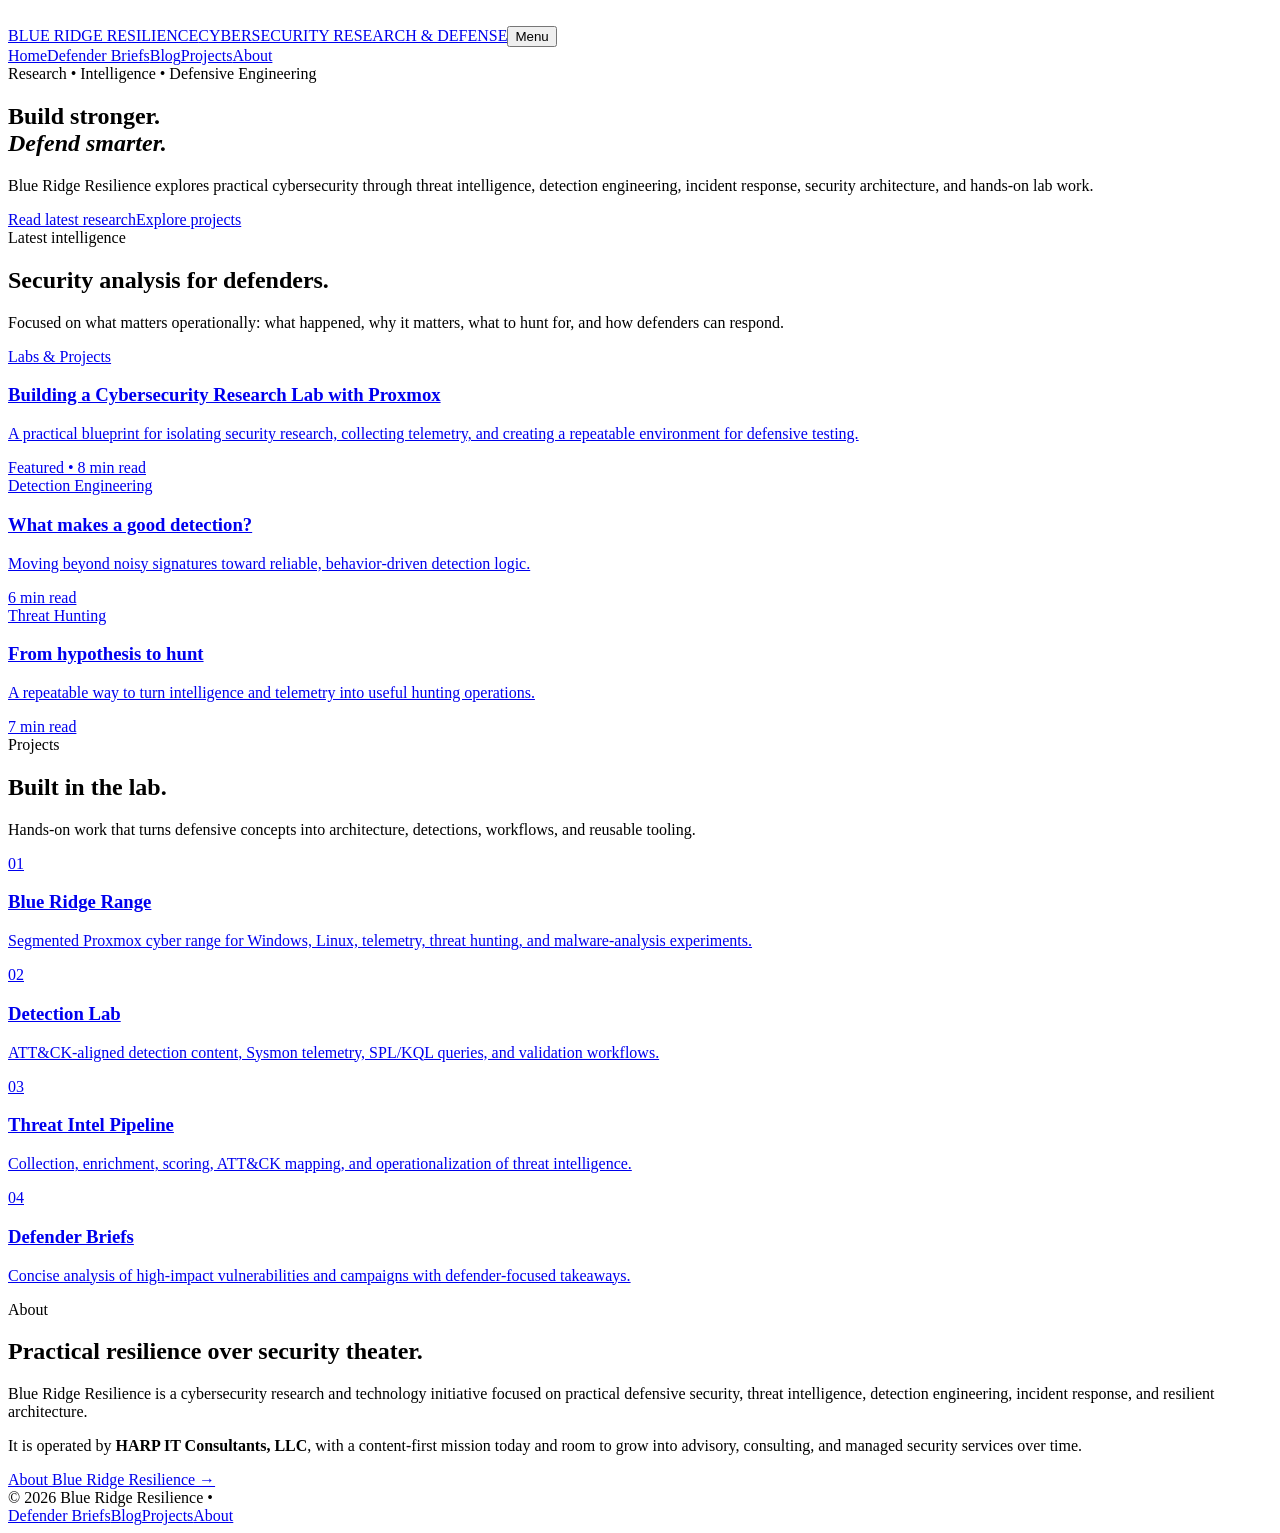
==== commit 5f814e26: "homepageupdate" ====
--- a/public/index.html
+++ b/public/index.html
@@ -1,6 +1,4 @@
 <!doctype html><img
-  src="/images/brand/primary-horizontal-concept.png"
-  alt="Blue Ridge Resilience"
 ><html lang="en"><head><meta charset="utf-8"><meta name="viewport" content="width=device-width,initial-scale=1"><meta name="description" content="Blue Ridge Resilience — cybersecurity research, threat intelligence, defensive engineering, and practical security projects."><title>Blue Ridge Resilience</title><link rel="stylesheet" href="/styles.css"></head><body>
 <header class="site-header"><div class="wrap nav"><a class="brand" href="/">BLUE RIDGE RESILIENCE<span>CYBERSECURITY RESEARCH & DEFENSE</span></a><button class="menu-btn" aria-label="Toggle navigation">Menu</button><nav class="nav-links"><a class="active" href="/">Home</a><a href="/briefs/">Defender Briefs</a><a href="/blog/">Blog</a><a href="/projects/">Projects</a><a href="/about/">About</a></nav></div></header>
 <main><section class="hero"><div class="wrap"><div class="eyebrow">Research • Intelligence • Defensive Engineering</div><h1>Build stronger.<br><em>Defend smarter.</em></h1><p>Blue Ridge Resilience explores practical cybersecurity through threat intelligence, detection engineering, incident response, security architecture, and hands-on lab work.</p><div class="actions"><a class="btn primary" href="/blog/">Read latest research</a><a class="btn" href="/projects/">Explore projects</a></div></div></section>
